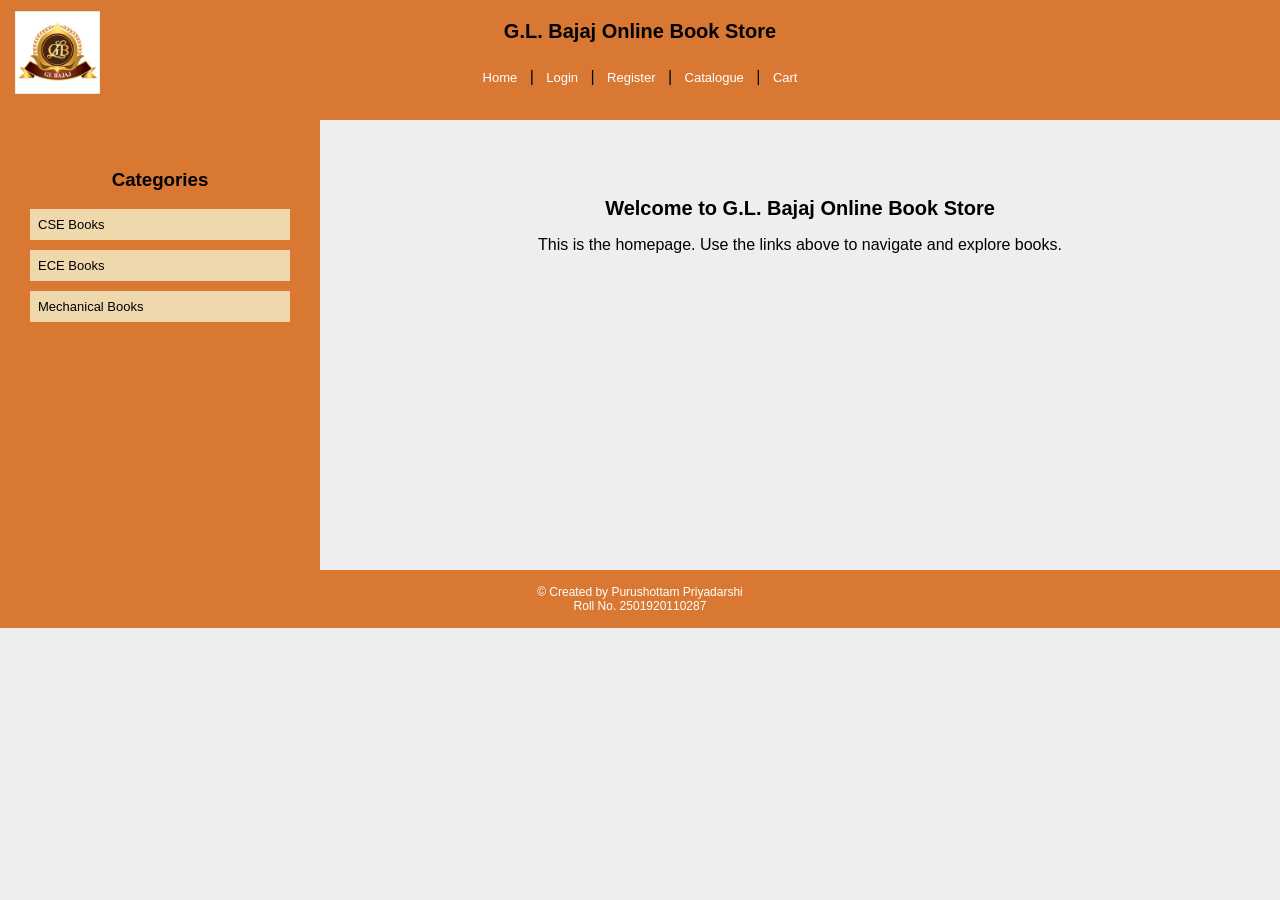
==== index.html @ f830ce38 "Add files via upload" ====
<!DOCTYPE html>
<html>
<head>
    <title>G.L. Bajaj Online Book Store</title>
    <link rel="stylesheet" href="style.css">
</head>

<body>

<header>

    <img src="logo.png" class="logo">

    <h1>G.L. Bajaj Online Book Store</h1>

    <nav>
        <a href="index.html">Home</a> |
        <a href="login.html">Login</a> |
        <a href="register.html">Register</a> |
        <a href="catalog.html">Catalogue</a> |
        <a href="cart.html">Cart</a>
    </nav>

</header>

<div class="container">

    <aside>
        <h3>Categories</h3>

        <a href="catalog.html">CSE Books</a>
        <a href="catalog.html">ECE Books</a>
        <a href="catalog.html">Mechanical Books</a>
    </aside>

    <main>

        <h2>Welcome to G.L. Bajaj Online Book Store</h2>

        <p>
            This is the homepage. Use the links above to
            navigate and explore books.
        </p>

    </main>

</div>

<footer>
    © Created by Purushottam Priyadarshi<br>
    Roll No. 2501920110287
</footer>

</body>
</html>
---- style.css ----
* {
    box-sizing: border-box;
}

body {
    margin: 0;
    font-family: Arial;
    background-color: #eeeeee;
}

/* HEADER */

header {
    background-color: #d97832;
    height: 120px;
    text-align: center;
    padding: 20px;
    position: relative;
}

header h1 {
    font-size: 20px;
    margin: 0 0 25px 0;
}

nav a {
    text-decoration: none;
    color: white;
    margin: 8px;
    font-size: 13px;
}

/* LOGO */

.logo {
    position: absolute;
    left: 15px;
    top: 10px;
    width: 85px;
    height: 85px;
    object-fit: contain;
}

/* MAIN CONTAINER */

.container {
    display: flex;
    min-height: 450px;
}

/* SIDEBAR */

aside {
    width: 25%;
    background-color: #d97832;
    padding: 30px;
}

aside h3 {
    text-align: center;
}

aside a {
    display: block;
    background-color: #f0d8ad;
    color: black;
    text-decoration: none;
    padding: 8px;
    margin: 10px 0;
    font-size: 13px;
}

/* CONTENT */

main {
    width: 75%;
    padding: 60px;
    text-align: center;
}

main h2 {
    font-size: 20px;
}

/* FORMS */

.box {
    width: 280px;
    margin: auto;
    padding: 25px;
    border: 1px solid #ddd;
}

.box input[type="text"],
.box input[type="email"],
.box input[type="password"] {
    width: 100%;
    padding: 9px;
    margin: 7px 0;
}

.box textarea {
    width: 100%;
    height: 60px;
}

.box select {
    padding: 5px;
    margin: 2px;
}

button {
    background-color: #d97832;
    border: none;
    padding: 9px 20px;
    margin-top: 10px;
    cursor: pointer;
}

/* TABLE */

table {
    width: 100%;
    border-collapse: collapse;
    margin-top: 25px;
}

th {
    background-color: #d97832;
    color: white;
    padding: 10px;
}

td {
    padding: 15px;
    border-bottom: 1px solid #ccc;
}

/* CART */

.total {
    text-align: right;
    margin-top: 25px;
}

/* FOOTER */

footer {
    background-color: #d97832;
    color: white;
    text-align: center;
    padding: 15px;
    font-size: 12px;
}
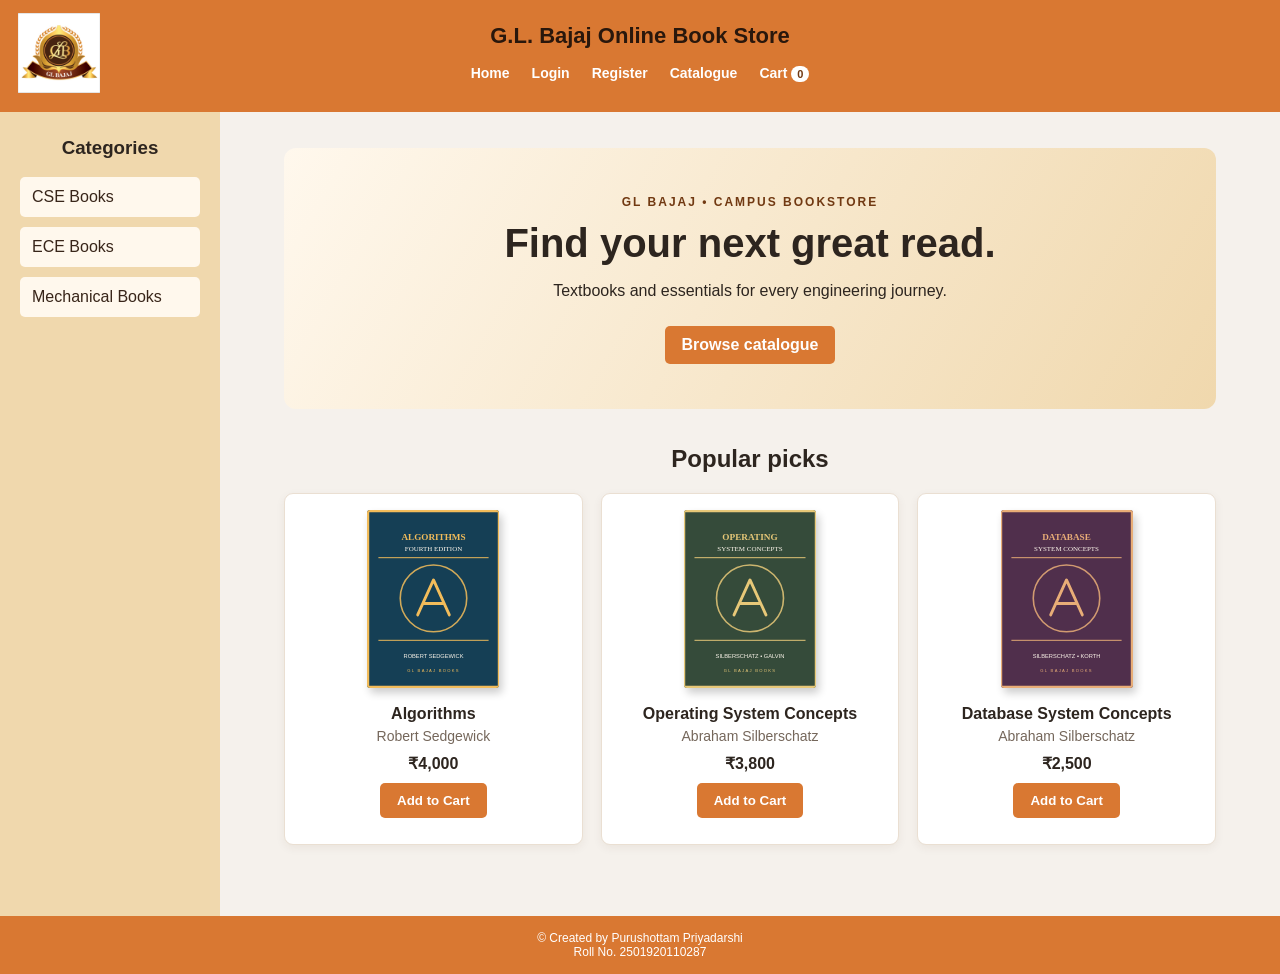
==== commit 5adb54b7: "Add book images and functional shopping cart" ====
--- a/index.html
+++ b/index.html
@@ -1,55 +1,18 @@
-<!DOCTYPE html>
-<html>
-<head>
-    <title>G.L. Bajaj Online Book Store</title>
-    <link rel="stylesheet" href="style.css">
-</head>
-
-<body>
-
-<header>
-
-    <img src="logo.png" class="logo">
-
-    <h1>G.L. Bajaj Online Book Store</h1>
-
-    <nav>
-        <a href="index.html">Home</a> |
-        <a href="login.html">Login</a> |
-        <a href="register.html">Register</a> |
-        <a href="catalog.html">Catalogue</a> |
-        <a href="cart.html">Cart</a>
-    </nav>
-
-</header>
-
-<div class="container">
-
-    <aside>
-        <h3>Categories</h3>
-
-        <a href="catalog.html">CSE Books</a>
-        <a href="catalog.html">ECE Books</a>
-        <a href="catalog.html">Mechanical Books</a>
-    </aside>
-
-    <main>
-
-        <h2>Welcome to G.L. Bajaj Online Book Store</h2>
-
-        <p>
-            This is the homepage. Use the links above to
-            navigate and explore books.
-        </p>
-
-    </main>
-
-</div>
-
-<footer>
-    © Created by Purushottam Priyadarshi<br>
-    Roll No. 2501920110287
-</footer>
-
-</body>
-</html>+<!DOCTYPE html>
+<html lang="en">
+<head>
+    <meta charset="UTF-8">
+    <meta name="viewport" content="width=device-width, initial-scale=1">
+    <title>G.L. Bajaj Online Book Store</title>
+    <link rel="stylesheet" href="style.css">
+</head>
+<body>
+<header><img src="logo.png" class="logo" alt="G.L. Bajaj logo"><h1>G.L. Bajaj Online Book Store</h1><nav><a href="index.html">Home</a><a href="login.html">Login</a><a href="register.html">Register</a><a href="catalog.html">Catalogue</a><a href="cart.html">Cart <span class="cart-count">0</span></a></nav></header>
+<div class="container"><aside><h3>Categories</h3><a href="catalog.html#cse">CSE Books</a><a href="catalog.html#ece">ECE Books</a><a href="catalog.html#mechanical">Mechanical Books</a></aside><main>
+<section class="hero"><p class="eyebrow">GL BAJAJ • CAMPUS BOOKSTORE</p><h2>Find your next great read.</h2><p>Textbooks and essentials for every engineering journey.</p><a class="button-link" href="catalog.html">Browse catalogue</a></section>
+<h2>Popular picks</h2><section class="book-grid">
+<article class="book-card"><img src="books/algorithms.svg" alt="Algorithms book cover"><h3>Algorithms</h3><p>Robert Sedgewick</p><strong>₹4,000</strong><button class="add-to-cart" data-id="algorithms">Add to Cart</button></article>
+<article class="book-card"><img src="books/operating-systems.svg" alt="Operating System Concepts book cover"><h3>Operating System Concepts</h3><p>Abraham Silberschatz</p><strong>₹3,800</strong><button class="add-to-cart" data-id="os">Add to Cart</button></article>
+<article class="book-card"><img src="books/database.svg" alt="Database System Concepts book cover"><h3>Database System Concepts</h3><p>Abraham Silberschatz</p><strong>₹2,500</strong><button class="add-to-cart" data-id="database">Add to Cart</button></article>
+</section></main></div>
+<footer>© Created by Purushottam Priyadarshi<br>Roll No. 2501920110287</footer><script src="store.js"></script></body></html>
--- a/style.css
+++ b/style.css
@@ -1,154 +1,47 @@
-* {
-    box-sizing: border-box;
-}
-
-body {
-    margin: 0;
-    font-family: Arial;
-    background-color: #eeeeee;
-}
-
-/* HEADER */
-
-header {
-    background-color: #d97832;
-    height: 120px;
-    text-align: center;
-    padding: 20px;
-    position: relative;
-}
-
-header h1 {
-    font-size: 20px;
-    margin: 0 0 25px 0;
-}
-
-nav a {
-    text-decoration: none;
-    color: white;
-    margin: 8px;
-    font-size: 13px;
-}
-
-/* LOGO */
-
-.logo {
-    position: absolute;
-    left: 15px;
-    top: 10px;
-    width: 85px;
-    height: 85px;
-    object-fit: contain;
-}
-
-/* MAIN CONTAINER */
-
-.container {
-    display: flex;
-    min-height: 450px;
-}
-
-/* SIDEBAR */
-
-aside {
-    width: 25%;
-    background-color: #d97832;
-    padding: 30px;
-}
-
-aside h3 {
-    text-align: center;
-}
-
-aside a {
-    display: block;
-    background-color: #f0d8ad;
-    color: black;
-    text-decoration: none;
-    padding: 8px;
-    margin: 10px 0;
-    font-size: 13px;
-}
-
-/* CONTENT */
-
-main {
-    width: 75%;
-    padding: 60px;
-    text-align: center;
-}
-
-main h2 {
-    font-size: 20px;
-}
-
-/* FORMS */
-
-.box {
-    width: 280px;
-    margin: auto;
-    padding: 25px;
-    border: 1px solid #ddd;
-}
-
-.box input[type="text"],
-.box input[type="email"],
-.box input[type="password"] {
-    width: 100%;
-    padding: 9px;
-    margin: 7px 0;
-}
-
-.box textarea {
-    width: 100%;
-    height: 60px;
-}
-
-.box select {
-    padding: 5px;
-    margin: 2px;
-}
-
-button {
-    background-color: #d97832;
-    border: none;
-    padding: 9px 20px;
-    margin-top: 10px;
-    cursor: pointer;
-}
-
-/* TABLE */
-
-table {
-    width: 100%;
-    border-collapse: collapse;
-    margin-top: 25px;
-}
-
-th {
-    background-color: #d97832;
-    color: white;
-    padding: 10px;
-}
-
-td {
-    padding: 15px;
-    border-bottom: 1px solid #ccc;
-}
-
-/* CART */
-
-.total {
-    text-align: right;
-    margin-top: 25px;
-}
-
-/* FOOTER */
-
-footer {
-    background-color: #d97832;
-    color: white;
-    text-align: center;
-    padding: 15px;
-    font-size: 12px;
-}+* { box-sizing: border-box; }
+:root { --orange: #d97832; --deep: #713912; --cream: #fff8ed; --ink: #2d251f; }
+body { margin: 0; font-family: Arial, sans-serif; color: var(--ink); background: #f5f1ec; }
+header { background: var(--orange); min-height: 112px; text-align: center; padding: 18px 16px 14px; position: relative; color: #29170c; }
+header h1 { font-size: 22px; margin: 5px 0 16px; }
+.logo { position: absolute; left: 18px; top: 12px; width: 82px; height: 82px; object-fit: contain; }
+nav { display: flex; justify-content: center; flex-wrap: wrap; gap: 8px 22px; }
+nav a { text-decoration: none; color: white; font-size: 14px; font-weight: 600; }
+nav a:hover { text-decoration: underline; }
+.cart-count { display: inline-block; min-width: 18px; padding: 2px 5px; border-radius: 20px; background: #fff; color: var(--deep); text-align: center; font-size: 11px; }
+.container { display: flex; min-height: calc(100vh - 180px); }
+aside { flex: 0 0 220px; background: #f0d8ad; padding: 25px 20px; }
+aside h3 { margin: 0 0 18px; text-align: center; }
+aside a { display: block; color: #382519; text-decoration: none; background: #fff8ed; padding: 11px 12px; margin: 10px 0; border-radius: 5px; }
+aside a:hover { background: #fff; }
+main { flex: 1; min-width: 0; padding: 36px clamp(20px, 5vw, 64px); }
+main > h2 { text-align: center; }
+main > p { text-align: center; }
+.hero { padding: 35px 24px; background: linear-gradient(120deg, #fff8ed, #f0d8ad); border-radius: 12px; text-align: center; margin-bottom: 36px; }
+.hero h2 { font-size: clamp(26px, 4vw, 40px); margin: 7px; }
+.eyebrow { letter-spacing: 2px; color: var(--deep); font-size: 12px; font-weight: bold; }
+.button-link, button { display: inline-block; background: var(--orange); color: #fff; border: 0; border-radius: 5px; padding: 10px 17px; margin: 10px 0; cursor: pointer; text-decoration: none; font-weight: 600; }
+.button-link:hover, button:hover { background: #b95d1d; }
+.button-link.secondary { background: var(--deep); }
+.book-grid { display: grid; grid-template-columns: repeat(auto-fit, minmax(190px, 1fr)); gap: 18px; margin: 18px 0 35px; }
+.book-card { background: white; border: 1px solid #eadfd2; border-radius: 9px; padding: 16px; text-align: center; box-shadow: 0 3px 10px #4e2e1710; }
+.book-card img { width: 132px; height: 178px; object-fit: cover; border-radius: 3px; box-shadow: 3px 5px 9px #0003; }
+.book-card h3 { font-size: 16px; margin: 13px 0 5px; }
+.book-card p { color: #75675b; margin: 5px 0 10px; font-size: 14px; }
+.book-card strong { display: block; }
+main section[id] { scroll-margin-top: 16px; }
+main section[id] > h2 { color: var(--deep); text-align: left; border-bottom: 2px solid #e6c8a1; padding-bottom: 8px; }
+.table-wrap { overflow-x: auto; }
+table { width: 100%; border-collapse: collapse; margin-top: 20px; background: white; }
+th { background: var(--orange); color: white; padding: 12px; text-align: left; }
+td { padding: 10px; border-bottom: 1px solid #e4d8cc; vertical-align: middle; }
+.cart-cover { width: 38px; height: 50px; object-fit: cover; vertical-align: middle; margin-right: 8px; }
+.total { text-align: right; margin: 22px 0; }
+.qty-button { padding: 5px 10px; margin: 0 3px; }
+.remove-button { padding: 7px 10px; background: #7c3428; }
+.empty-cart { background: white; text-align: center; padding: 32px; border-radius: 8px; }
+footer { background: var(--orange); color: white; text-align: center; padding: 15px; font-size: 12px; }
+.box { width: min(100%, 420px); margin: auto; padding: 25px; border: 1px solid #eadfd2; border-radius: 8px; background: white; }
+.box input[type="text"], .box input[type="email"], .box input[type="password"] { width: 100%; padding: 10px; margin: 7px 0; border: 1px solid #d7c9bb; border-radius: 4px; }
+.box textarea { width: 100%; height: 70px; padding: 9px; border: 1px solid #d7c9bb; border-radius: 4px; }
+.box select { padding: 7px; margin: 3px; }
+@media (max-width: 700px) { header { padding-left: 92px; } .logo { width: 65px; height: 65px; top: 15px; left: 12px; } header h1 { font-size: 18px; margin-bottom: 12px; } nav { gap: 8px 12px; } .container { display: block; } aside { width: 100%; padding: 12px 16px; } aside h3 { margin-bottom: 8px; } aside a { display: inline-block; margin: 4px; padding: 8px; font-size: 13px; } main { padding: 24px 16px; } }
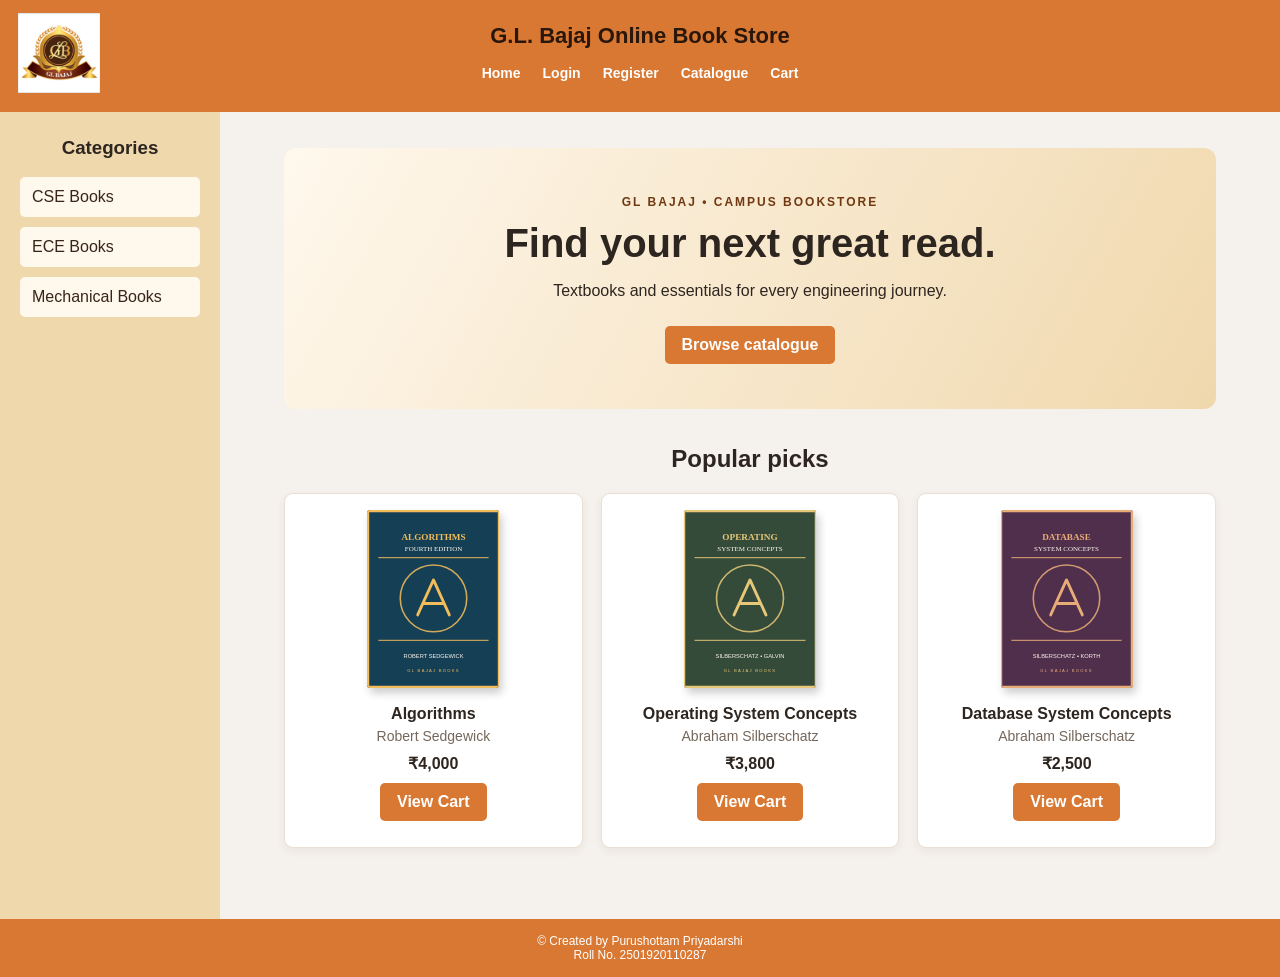
==== commit cf0efb43: "Remove JavaScript for HTML and CSS lab version" ====
--- a/index.html
+++ b/index.html
@@ -7,12 +7,12 @@
     <link rel="stylesheet" href="style.css">
 </head>
 <body>
-<header><img src="logo.png" class="logo" alt="G.L. Bajaj logo"><h1>G.L. Bajaj Online Book Store</h1><nav><a href="index.html">Home</a><a href="login.html">Login</a><a href="register.html">Register</a><a href="catalog.html">Catalogue</a><a href="cart.html">Cart <span class="cart-count">0</span></a></nav></header>
+<header><img src="logo.png" class="logo" alt="G.L. Bajaj logo"><h1>G.L. Bajaj Online Book Store</h1><nav><a href="index.html">Home</a><a href="login.html">Login</a><a href="register.html">Register</a><a href="catalog.html">Catalogue</a><a href="cart.html">Cart</a></nav></header>
 <div class="container"><aside><h3>Categories</h3><a href="catalog.html#cse">CSE Books</a><a href="catalog.html#ece">ECE Books</a><a href="catalog.html#mechanical">Mechanical Books</a></aside><main>
 <section class="hero"><p class="eyebrow">GL BAJAJ • CAMPUS BOOKSTORE</p><h2>Find your next great read.</h2><p>Textbooks and essentials for every engineering journey.</p><a class="button-link" href="catalog.html">Browse catalogue</a></section>
 <h2>Popular picks</h2><section class="book-grid">
-<article class="book-card"><img src="books/algorithms.svg" alt="Algorithms book cover"><h3>Algorithms</h3><p>Robert Sedgewick</p><strong>₹4,000</strong><button class="add-to-cart" data-id="algorithms">Add to Cart</button></article>
-<article class="book-card"><img src="books/operating-systems.svg" alt="Operating System Concepts book cover"><h3>Operating System Concepts</h3><p>Abraham Silberschatz</p><strong>₹3,800</strong><button class="add-to-cart" data-id="os">Add to Cart</button></article>
-<article class="book-card"><img src="books/database.svg" alt="Database System Concepts book cover"><h3>Database System Concepts</h3><p>Abraham Silberschatz</p><strong>₹2,500</strong><button class="add-to-cart" data-id="database">Add to Cart</button></article>
+<article class="book-card"><img src="books/algorithms.svg" alt="Algorithms book cover"><h3>Algorithms</h3><p>Robert Sedgewick</p><strong>₹4,000</strong><a class="button-link" href="cart.html">View Cart</a></article>
+<article class="book-card"><img src="books/operating-systems.svg" alt="Operating System Concepts book cover"><h3>Operating System Concepts</h3><p>Abraham Silberschatz</p><strong>₹3,800</strong><a class="button-link" href="cart.html">View Cart</a></article>
+<article class="book-card"><img src="books/database.svg" alt="Database System Concepts book cover"><h3>Database System Concepts</h3><p>Abraham Silberschatz</p><strong>₹2,500</strong><a class="button-link" href="cart.html">View Cart</a></article>
 </section></main></div>
-<footer>© Created by Purushottam Priyadarshi<br>Roll No. 2501920110287</footer><script src="store.js"></script></body></html>
+<footer>© Created by Purushottam Priyadarshi<br>Roll No. 2501920110287</footer></body></html>
--- a/style.css
+++ b/style.css
@@ -45,3 +45,13 @@
 .box textarea { width: 100%; height: 70px; padding: 9px; border: 1px solid #d7c9bb; border-radius: 4px; }
 .box select { padding: 7px; margin: 3px; }
 @media (max-width: 700px) { header { padding-left: 92px; } .logo { width: 65px; height: 65px; top: 15px; left: 12px; } header h1 { font-size: 18px; margin-bottom: 12px; } nav { gap: 8px 12px; } .container { display: block; } aside { width: 100%; padding: 12px 16px; } aside h3 { margin-bottom: 8px; } aside a { display: inline-block; margin: 4px; padding: 8px; font-size: 13px; } main { padding: 24px 16px; } }
+
+.auth-form { text-align: left; }
+.auth-form h2, .auth-form > p:first-of-type { text-align: center; }
+.auth-form label { display: block; margin-top: 13px; font-weight: 600; font-size: 14px; }
+.auth-form button { width: 100%; }
+.auth-form .form-note { text-align: center; }
+.form-message { min-height: 1.4em; margin: 8px 0; font-size: 14px; }
+.form-message.success { color: #236b35; }
+.form-message.error { color: #9c2f22; }
+.demo-note { max-width: 420px; margin: 14px auto; color: #75675b; font-size: 12px; }
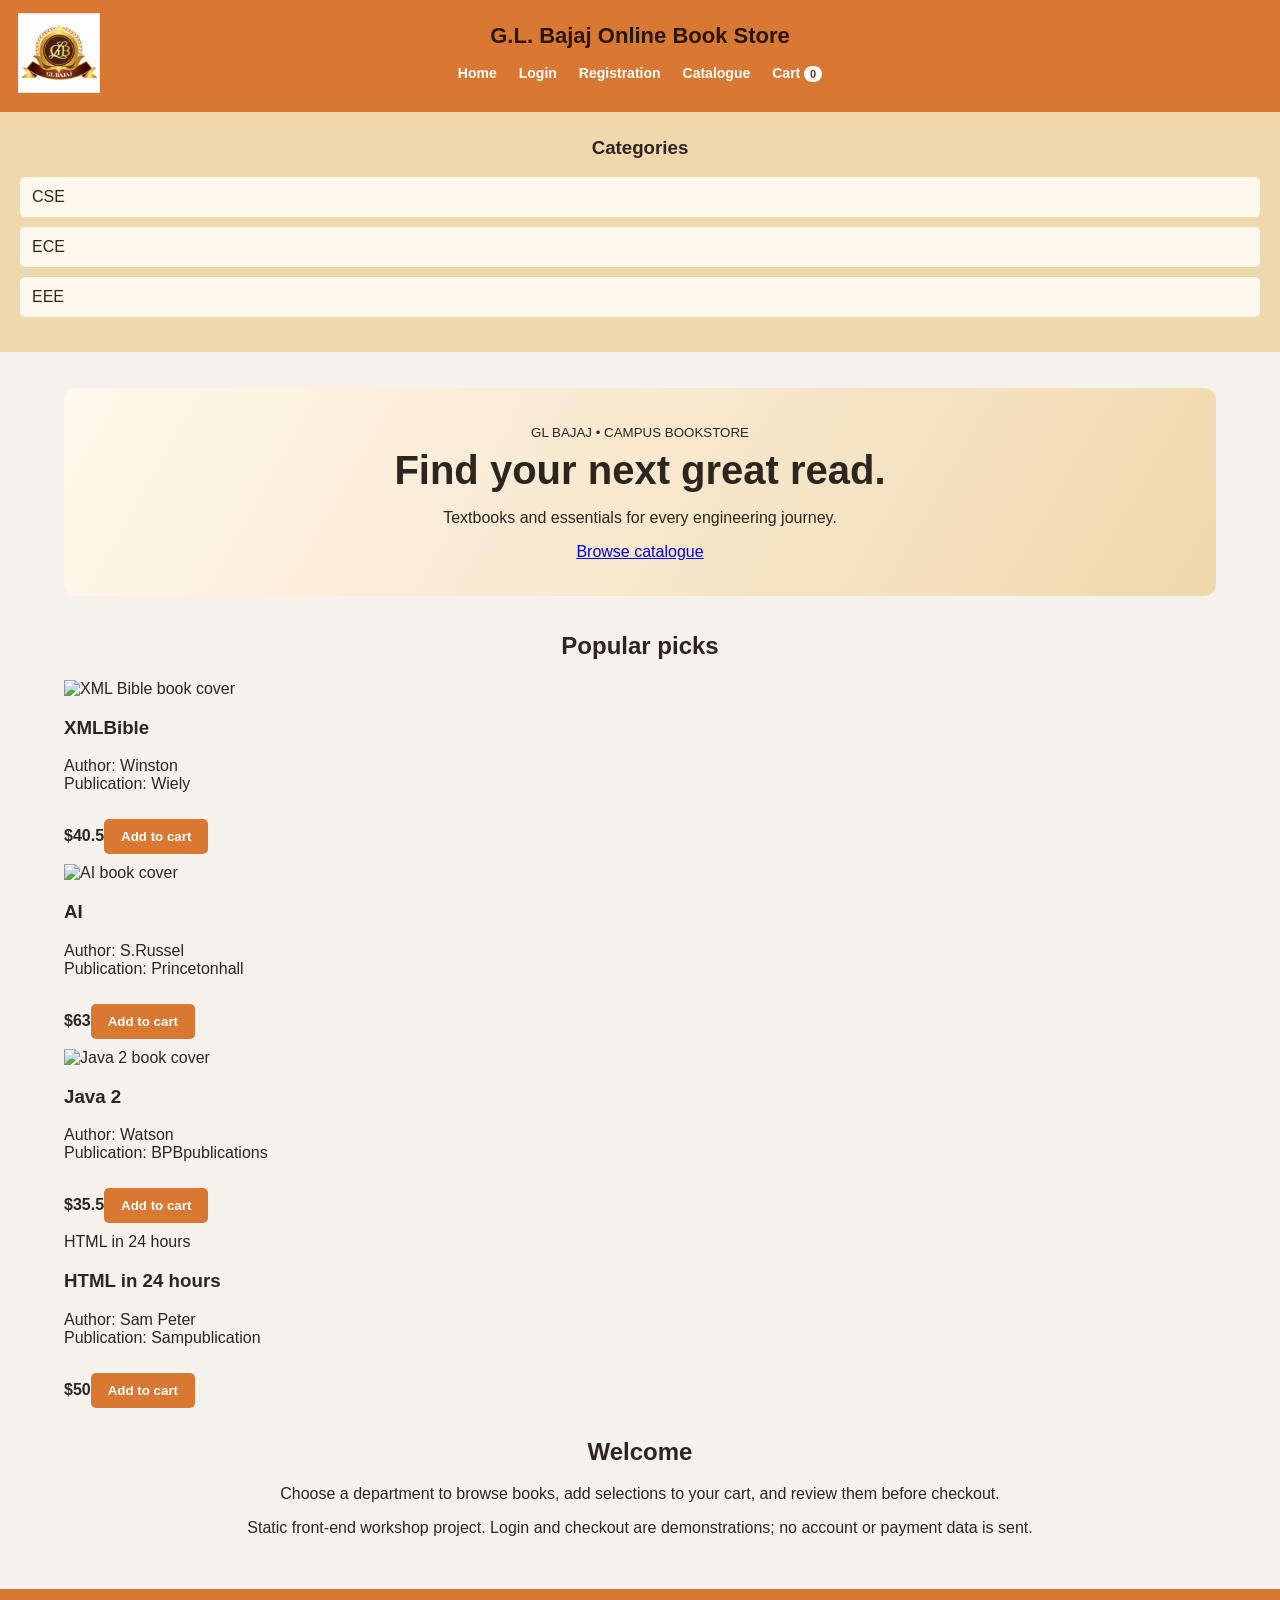
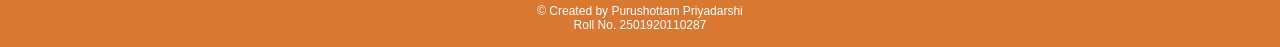
==== commit a646a4fb: "Update GL Bajaj bookstore workshop site" ====
--- a/index.html
+++ b/index.html
@@ -1,18 +1,5 @@
-<!DOCTYPE html>
-<html lang="en">
-<head>
-    <meta charset="UTF-8">
-    <meta name="viewport" content="width=device-width, initial-scale=1">
-    <title>G.L. Bajaj Online Book Store</title>
-    <link rel="stylesheet" href="style.css">
-</head>
-<body>
-<header><img src="logo.png" class="logo" alt="G.L. Bajaj logo"><h1>G.L. Bajaj Online Book Store</h1><nav><a href="index.html">Home</a><a href="login.html">Login</a><a href="register.html">Register</a><a href="catalog.html">Catalogue</a><a href="cart.html">Cart</a></nav></header>
-<div class="container"><aside><h3>Categories</h3><a href="catalog.html#cse">CSE Books</a><a href="catalog.html#ece">ECE Books</a><a href="catalog.html#mechanical">Mechanical Books</a></aside><main>
-<section class="hero"><p class="eyebrow">GL BAJAJ • CAMPUS BOOKSTORE</p><h2>Find your next great read.</h2><p>Textbooks and essentials for every engineering journey.</p><a class="button-link" href="catalog.html">Browse catalogue</a></section>
-<h2>Popular picks</h2><section class="book-grid">
-<article class="book-card"><img src="books/algorithms.svg" alt="Algorithms book cover"><h3>Algorithms</h3><p>Robert Sedgewick</p><strong>₹4,000</strong><a class="button-link" href="cart.html">View Cart</a></article>
-<article class="book-card"><img src="books/operating-systems.svg" alt="Operating System Concepts book cover"><h3>Operating System Concepts</h3><p>Abraham Silberschatz</p><strong>₹3,800</strong><a class="button-link" href="cart.html">View Cart</a></article>
-<article class="book-card"><img src="books/database.svg" alt="Database System Concepts book cover"><h3>Database System Concepts</h3><p>Abraham Silberschatz</p><strong>₹2,500</strong><a class="button-link" href="cart.html">View Cart</a></article>
-</section></main></div>
-<footer>© Created by Purushottam Priyadarshi<br>Roll No. 2501920110287</footer></body></html>
+<!doctype html><html lang="en"><head><meta charset="utf-8"><meta name="viewport" content="width=device-width,initial-scale=1"><title>G.L. Bajaj Online Book Store</title><link rel="stylesheet" href="style.css"></head><body><header class="header"><img class="logo" src="logo.png" alt="G.L. Bajaj logo"><h1>G.L. Bajaj Online Book Store</h1><nav class="nav"><a href="index.html">Home</a><a href="login.html">Login</a><a href="register.html">Registration</a><a href="catalog.html">Catalogue</a><a href="cart.html">Cart <span class="cart-count" id="count">0</span></a></nav></header><div class="layout"><aside class="left"><h3>Categories</h3><a href="catalog.html?dept=CSE">CSE</a><a href="catalog.html?dept=ECE">ECE</a><a href="catalog.html?dept=EEE">EEE</a></aside><main class="main"><section class="hero"><small>GL BAJAJ • CAMPUS BOOKSTORE</small><h2>Find your next great read.</h2><p>Textbooks and essentials for every engineering journey.</p><a class="btn" href="catalog.html">Browse catalogue</a></section><h2>Popular picks</h2><section class="books"><article class="book"><img class="cover" data-cover="xml" alt="XML Bible book cover"><h3>XMLBible</h3><p>Author: Winston<br>Publication: Wiely</p><strong>$40.5</strong><button onclick="add('xml')">Add to cart</button></article><article class="book"><img class="cover" data-cover="ai" alt="AI book cover"><h3>AI</h3><p>Author: S.Russel<br>Publication: Princetonhall</p><strong>$63</strong><button onclick="add('ai')">Add to cart</button></article><article class="book"><img class="cover" data-cover="java" alt="Java 2 book cover"><h3>Java 2</h3><p>Author: Watson<br>Publication: BPBpublications</p><strong>$35.5</strong><button onclick="add('java')">Add to cart</button></article><article class="book"><div class="cover cover-placeholder" role="img" aria-label="HTML in 24 hours cover">HTML in 24 hours</div><h3>HTML in 24 hours</h3><p>Author: Sam Peter<br>Publication: Sampublication</p><strong>$50</strong><button onclick="add('html')">Add to cart</button></article></section><h2>Welcome</h2><p>Choose a department to browse books, add selections to your cart, and review them before checkout.</p><p class="notice">Static front-end workshop project. Login and checkout are demonstrations; no account or payment data is sent.</p></main></div><script src="book-covers.js"></script><script src="store.js"></script><footer class="footer">© Created by Purushottam Priyadarshi<br>Roll No. 2501920110287</footer></body></html>
+
+
+
+
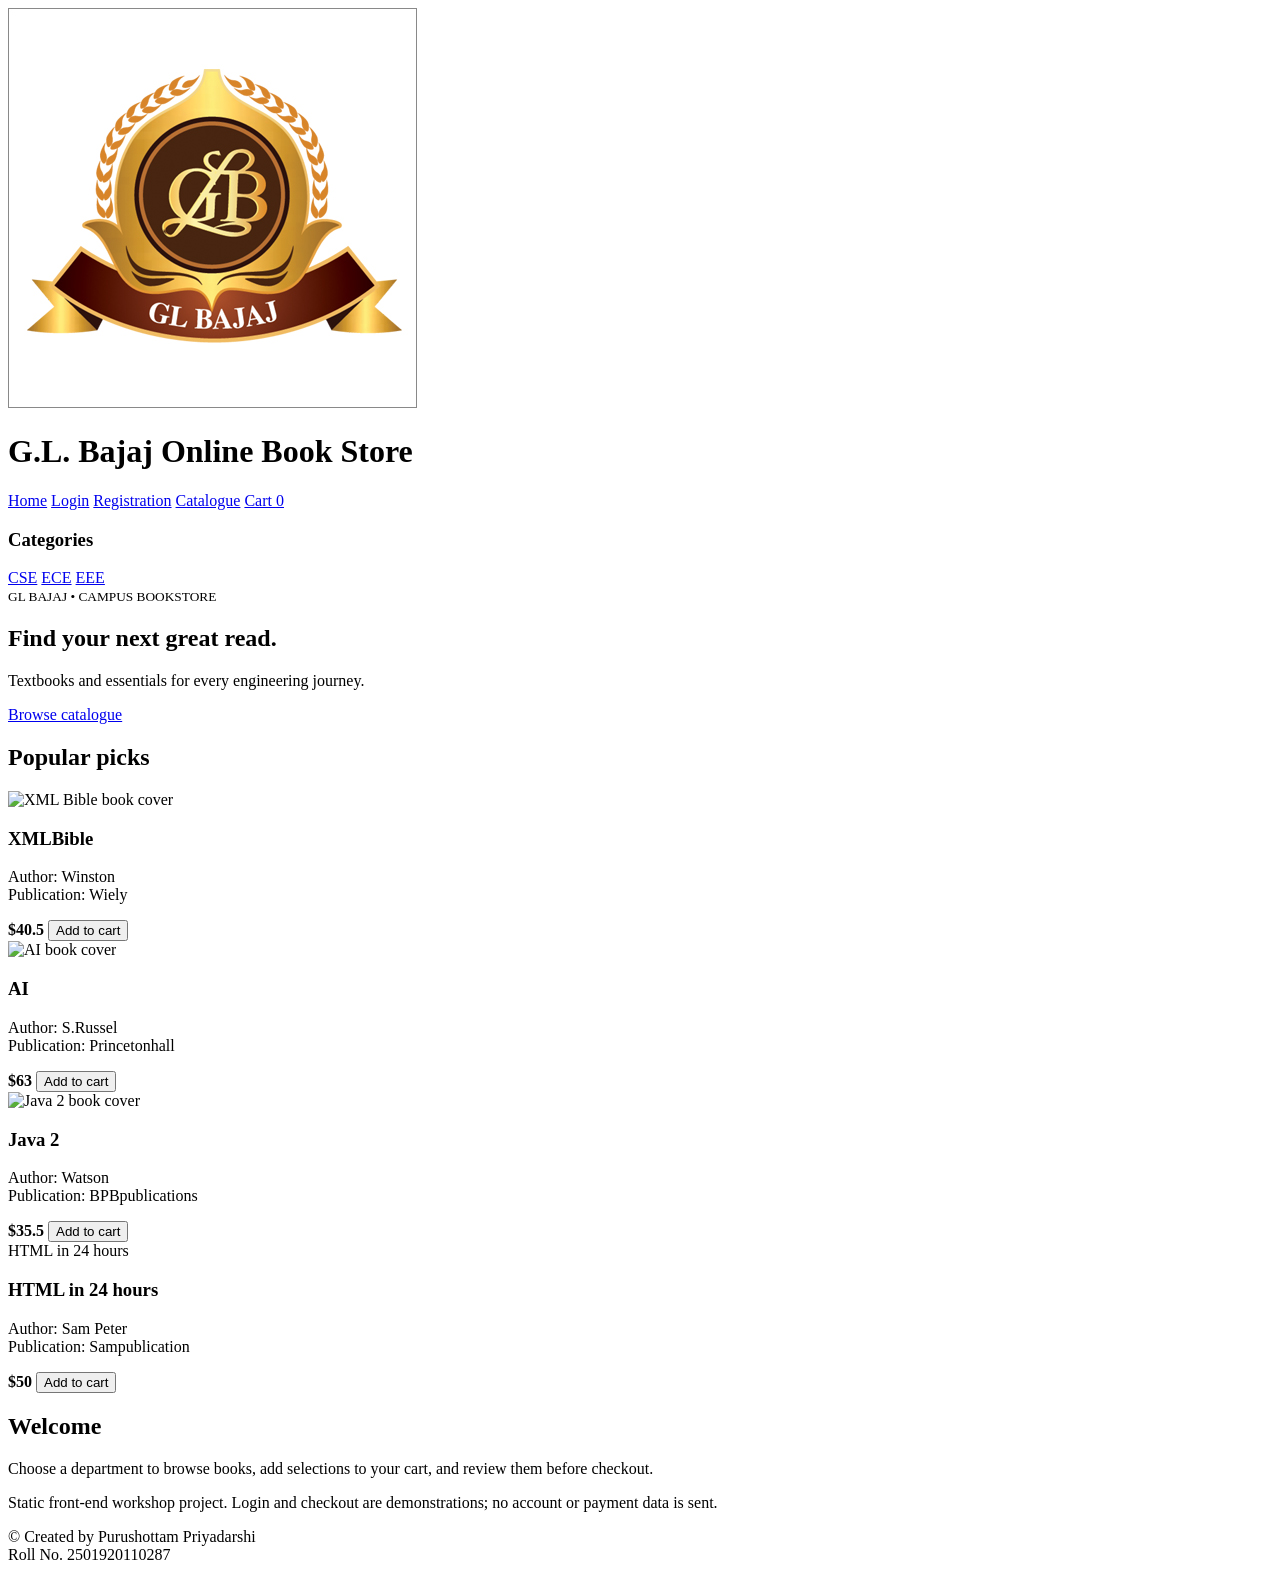
==== commit 827b5599: "Refactor index.html for better structure and paths Updated file paths for styles and images, and imp" ====
--- a/index.html
+++ b/index.html
@@ -1,5 +1,87 @@
-<!doctype html><html lang="en"><head><meta charset="utf-8"><meta name="viewport" content="width=device-width,initial-scale=1"><title>G.L. Bajaj Online Book Store</title><link rel="stylesheet" href="style.css"></head><body><header class="header"><img class="logo" src="logo.png" alt="G.L. Bajaj logo"><h1>G.L. Bajaj Online Book Store</h1><nav class="nav"><a href="index.html">Home</a><a href="login.html">Login</a><a href="register.html">Registration</a><a href="catalog.html">Catalogue</a><a href="cart.html">Cart <span class="cart-count" id="count">0</span></a></nav></header><div class="layout"><aside class="left"><h3>Categories</h3><a href="catalog.html?dept=CSE">CSE</a><a href="catalog.html?dept=ECE">ECE</a><a href="catalog.html?dept=EEE">EEE</a></aside><main class="main"><section class="hero"><small>GL BAJAJ • CAMPUS BOOKSTORE</small><h2>Find your next great read.</h2><p>Textbooks and essentials for every engineering journey.</p><a class="btn" href="catalog.html">Browse catalogue</a></section><h2>Popular picks</h2><section class="books"><article class="book"><img class="cover" data-cover="xml" alt="XML Bible book cover"><h3>XMLBible</h3><p>Author: Winston<br>Publication: Wiely</p><strong>$40.5</strong><button onclick="add('xml')">Add to cart</button></article><article class="book"><img class="cover" data-cover="ai" alt="AI book cover"><h3>AI</h3><p>Author: S.Russel<br>Publication: Princetonhall</p><strong>$63</strong><button onclick="add('ai')">Add to cart</button></article><article class="book"><img class="cover" data-cover="java" alt="Java 2 book cover"><h3>Java 2</h3><p>Author: Watson<br>Publication: BPBpublications</p><strong>$35.5</strong><button onclick="add('java')">Add to cart</button></article><article class="book"><div class="cover cover-placeholder" role="img" aria-label="HTML in 24 hours cover">HTML in 24 hours</div><h3>HTML in 24 hours</h3><p>Author: Sam Peter<br>Publication: Sampublication</p><strong>$50</strong><button onclick="add('html')">Add to cart</button></article></section><h2>Welcome</h2><p>Choose a department to browse books, add selections to your cart, and review them before checkout.</p><p class="notice">Static front-end workshop project. Login and checkout are demonstrations; no account or payment data is sent.</p></main></div><script src="book-covers.js"></script><script src="store.js"></script><footer class="footer">© Created by Purushottam Priyadarshi<br>Roll No. 2501920110287</footer></body></html>
+<!doctype html>
+<html lang="en">
+<head>
+  <meta charset="utf-8">
+  <meta name="viewport" content="width=device-width,initial-scale=1">
+  <title>G.L. Bajaj Online Book Store</title>
+  <link rel="stylesheet" href="styles.css">
+</head>
+<body>
+  <header class="header">
+    <img class="logo" src="logo.png" alt="G.L. Bajaj logo">
+    <h1>G.L. Bajaj Online Book Store</h1>
+    <nav class="nav">
+      <a href="index.html">Home</a>
+      <a href="login.html">Login</a>
+      <a href="registration.html">Registration</a>
+      <a href="catalogue.html">Catalogue</a>
+      <a href="cart.html">Cart <span class="cart-count" id="count">0</span></a>
+    </nav>
+  </header>
 
+  <div class="layout">
+    <aside class="left">
+      <h3>Categories</h3>
+      <a href="catalogue.html?dept=CSE">CSE</a>
+      <a href="catalogue.html?dept=ECE">ECE</a>
+      <a href="catalogue.html?dept=EEE">EEE</a>
+    </aside>
 
+    <main class="main">
+      <section class="hero">
+        <small>GL BAJAJ • CAMPUS BOOKSTORE</small>
+        <h2>Find your next great read.</h2>
+        <p>Textbooks and essentials for every engineering journey.</p>
+        <a class="btn" href="catalogue.html">Browse catalogue</a>
+      </section>
 
+      <h2>Popular picks</h2>
+      <section class="books">
+        <article class="book">
+          <img class="cover" src="books/xml-bible.jpg" alt="XML Bible book cover">
+          <h3>XMLBible</h3>
+          <p>Author: Winston<br>Publication: Wiely</p>
+          <strong>$40.5</strong>
+          <button onclick="add('xml')">Add to cart</button>
+        </article>
 
+        <article class="book">
+          <img class="cover" src="books/ai.jpg" alt="AI book cover">
+          <h3>AI</h3>
+          <p>Author: S.Russel<br>Publication: Princetonhall</p>
+          <strong>$63</strong>
+          <button onclick="add('ai')">Add to cart</button>
+        </article>
+
+        <article class="book">
+          <img class="cover" src="books/java2.jpg" alt="Java 2 book cover">
+          <h3>Java 2</h3>
+          <p>Author: Watson<br>Publication: BPBpublications</p>
+          <strong>$35.5</strong>
+          <button onclick="add('java')">Add to cart</button>
+        </article>
+
+        <article class="book">
+          <div class="cover cover-placeholder" role="img" aria-label="HTML in 24 hours cover">
+            HTML in 24 hours
+          </div>
+          <h3>HTML in 24 hours</h3>
+          <p>Author: Sam Peter<br>Publication: Sampublication</p>
+          <strong>$50</strong>
+          <button onclick="add('html')">Add to cart</button>
+        </article>
+      </section>
+
+      <h2>Welcome</h2>
+      <p>Choose a department to browse books, add selections to your cart, and review them before checkout.</p>
+      <p class="notice">Static front-end workshop project. Login and checkout are demonstrations; no account or payment data is sent.</p>
+    </main>
+  </div>
+
+  <script src="app.js"></script>
+  <footer class="footer">
+    © Created by Purushottam Priyadarshi<br>
+    Roll No. 2501920110287
+  </footer>
+</body>
+</html>
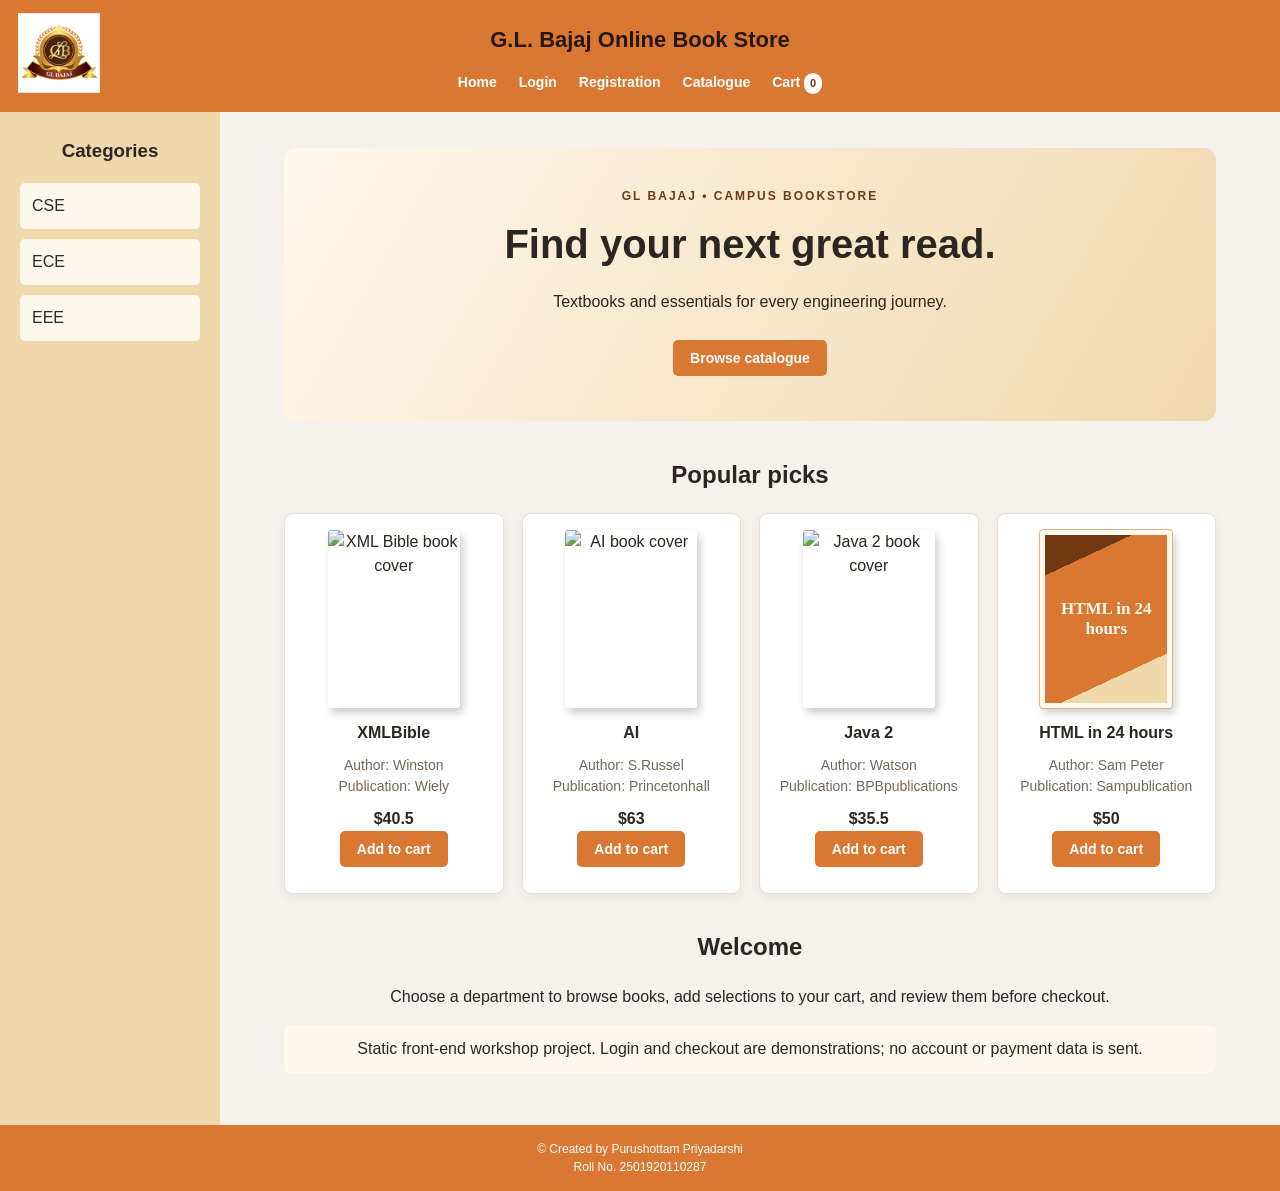
==== commit 5c5865d4: "Update index.html" ====
--- a/index.html
+++ b/index.html
@@ -2,19 +2,20 @@
 <html lang="en">
 <head>
   <meta charset="utf-8">
-  <meta name="viewport" content="width=device-width,initial-scale=1">
+  <meta name="viewport" content="width=device-width, initial-scale=1">
   <title>G.L. Bajaj Online Book Store</title>
-  <link rel="stylesheet" href="styles.css">
+  <link rel="stylesheet" href="style.css">
 </head>
 <body>
   <header class="header">
     <img class="logo" src="logo.png" alt="G.L. Bajaj logo">
     <h1>G.L. Bajaj Online Book Store</h1>
+
     <nav class="nav">
       <a href="index.html">Home</a>
       <a href="login.html">Login</a>
-      <a href="registration.html">Registration</a>
-      <a href="catalogue.html">Catalogue</a>
+      <a href="register.html">Registration</a>
+      <a href="catalog.html">Catalogue</a>
       <a href="cart.html">Cart <span class="cart-count" id="count">0</span></a>
     </nav>
   </header>
@@ -22,27 +23,28 @@
   <div class="layout">
     <aside class="left">
       <h3>Categories</h3>
-      <a href="catalogue.html?dept=CSE">CSE</a>
-      <a href="catalogue.html?dept=ECE">ECE</a>
-      <a href="catalogue.html?dept=EEE">EEE</a>
+      <a href="catalog.html?dept=CSE">CSE</a>
+      <a href="catalog.html?dept=ECE">ECE</a>
+      <a href="catalog.html?dept=EEE">EEE</a>
     </aside>
 
     <main class="main">
       <section class="hero">
-        <small>GL BAJAJ • CAMPUS BOOKSTORE</small>
+        <small class="eyebrow">GL BAJAJ • CAMPUS BOOKSTORE</small>
         <h2>Find your next great read.</h2>
         <p>Textbooks and essentials for every engineering journey.</p>
-        <a class="btn" href="catalogue.html">Browse catalogue</a>
+        <a class="btn" href="catalog.html">Browse catalogue</a>
       </section>
 
       <h2>Popular picks</h2>
+
       <section class="books">
         <article class="book">
           <img class="cover" src="books/xml-bible.jpg" alt="XML Bible book cover">
           <h3>XMLBible</h3>
           <p>Author: Winston<br>Publication: Wiely</p>
           <strong>$40.5</strong>
-          <button onclick="add('xml')">Add to cart</button>
+          <button type="button" onclick="add('xml')">Add to cart</button>
         </article>
 
         <article class="book">
@@ -50,7 +52,7 @@
           <h3>AI</h3>
           <p>Author: S.Russel<br>Publication: Princetonhall</p>
           <strong>$63</strong>
-          <button onclick="add('ai')">Add to cart</button>
+          <button type="button" onclick="add('ai')">Add to cart</button>
         </article>
 
         <article class="book">
@@ -58,7 +60,7 @@
           <h3>Java 2</h3>
           <p>Author: Watson<br>Publication: BPBpublications</p>
           <strong>$35.5</strong>
-          <button onclick="add('java')">Add to cart</button>
+          <button type="button" onclick="add('java')">Add to cart</button>
         </article>
 
         <article class="book">
@@ -68,20 +70,28 @@
           <h3>HTML in 24 hours</h3>
           <p>Author: Sam Peter<br>Publication: Sampublication</p>
           <strong>$50</strong>
-          <button onclick="add('html')">Add to cart</button>
+          <button type="button" onclick="add('html')">Add to cart</button>
         </article>
       </section>
 
       <h2>Welcome</h2>
-      <p>Choose a department to browse books, add selections to your cart, and review them before checkout.</p>
-      <p class="notice">Static front-end workshop project. Login and checkout are demonstrations; no account or payment data is sent.</p>
+      <p>
+        Choose a department to browse books, add selections to your cart,
+        and review them before checkout.
+      </p>
+      <p class="notice">
+        Static front-end workshop project. Login and checkout are demonstrations;
+        no account or payment data is sent.
+      </p>
     </main>
   </div>
 
-  <script src="app.js"></script>
   <footer class="footer">
     © Created by Purushottam Priyadarshi<br>
     Roll No. 2501920110287
   </footer>
+
+  <script src="book-covers.js"></script>
+  <script src="store.js"></script>
 </body>
 </html>
--- a/style.css
+++ b/style.css
@@ -0,0 +1,2 @@
+:root{--orange:#d97832;--deep:#713912;--cream:#fff8ed;--ink:#2d251f;--paper:#f5f1ec;--line:#eadfd2}*{box-sizing:border-box}body{margin:0;font:16px/1.5 Arial,sans-serif;color:var(--ink);background:var(--paper)}.header{background:var(--orange);min-height:112px;text-align:center;padding:18px 16px 14px;position:relative;color:#29170c;display:block}.header h1{font-size:22px;margin:5px 0 16px}.logo{position:absolute;left:18px;top:12px;width:82px;height:82px;object-fit:contain}.nav{display:flex;justify-content:center;flex-wrap:wrap;gap:8px 22px}.nav a{color:#fff;text-decoration:none;font-size:14px;font-weight:600}.nav a:hover{text-decoration:underline}.nav a[aria-current=page]{text-decoration:underline;text-underline-offset:4px}.cart-count{display:inline-block;min-width:18px;padding:2px 5px;border-radius:20px;background:white;color:var(--deep);text-align:center;font-size:11px}.layout{max-width:1400px;margin:0 auto;display:flex;min-height:calc(100vh - 180px)}.left{flex:0 0 220px;background:#f0d8ad;padding:25px 20px}.left h3{margin:0 0 18px;text-align:center}.left a{display:block;color:#382519;text-decoration:none;background:var(--cream);padding:11px 12px;margin:10px 0;border-radius:5px}.left a:hover{background:white}main{flex:1;min-width:0;padding:36px clamp(20px,5vw,64px)}main>h2,main>p{text-align:center}.hero{padding:35px 24px;background:linear-gradient(120deg,var(--cream),#f0d8ad);border-radius:12px;text-align:center;margin-bottom:36px}.hero h2{font-size:clamp(26px,4vw,40px);margin:7px}.eyebrow{letter-spacing:2px;color:var(--deep);font-size:12px;font-weight:bold}.btn,.button-link,button{display:inline-block;background:var(--orange);color:white;border:0;border-radius:5px;padding:10px 17px;margin:10px 0;cursor:pointer;text-decoration:none;font-weight:600;font:600 14px Arial,sans-serif}.btn:hover,.button-link:hover,button:hover{background:#b95d1d}.books{display:grid;grid-template-columns:repeat(auto-fit,minmax(190px,1fr));gap:18px;margin:18px 0 35px}.book{background:white;border:1px solid var(--line);border-radius:9px;padding:16px;text-align:center;box-shadow:0 3px 10px #4e2e1710;display:flex;flex-direction:column;align-items:center}.cover{width:132px;height:178px;object-fit:cover;border-radius:3px;box-shadow:3px 5px 9px #0003}.book h3{font-size:16px;margin:13px 0 5px}.book p{color:#75675b;margin:5px 0 10px;font-size:14px}.book strong{display:block}.book button{margin-top:auto}.field{display:grid;gap:5px;margin:10px 0}.grid{display:grid;grid-template-columns:1fr 1fr;gap:12px}.wide{grid-column:1/-1}.card,.box{width:min(100%,720px);margin:20px auto;padding:25px;border:1px solid var(--line);border-radius:8px;background:white}.card input,.card select,.card textarea{font:inherit;padding:9px;border:1px solid #d7c9bb;border-radius:4px}.card input:not([type=checkbox]):not([type=radio]),.card textarea{width:100%}.row{display:flex;gap:14px;align-items:center;border-bottom:1px solid #e4d8cc;padding:12px}.notice{background:var(--cream);padding:12px;border-radius:6px}.footer{background:var(--orange);color:white;text-align:center;padding:15px;font-size:12px}table{width:100%;border-collapse:collapse;margin-top:20px;background:white}th{background:var(--orange);color:white;padding:12px;text-align:left}td{padding:10px;border-bottom:1px solid #e4d8cc;vertical-align:middle}.cart-cover{width:38px;height:50px;object-fit:cover;vertical-align:middle;margin-right:8px}@media(max-width:700px){.header{padding:18px 12px 14px 92px}.logo{width:65px;height:65px;top:15px;left:12px}.header h1{font-size:18px;margin-bottom:12px}.nav{gap:8px 12px}.layout{display:block}.left{width:100%;padding:12px 16px}.left h3{margin-bottom:8px}.left a{display:inline-block;margin:4px;padding:8px;font-size:13px}main{padding:24px 16px}.grid{grid-template-columns:1fr}.wide{grid-column:auto}.row{flex-wrap:wrap}}
+.cover-placeholder{display:grid;place-items:center;text-align:center;padding:14px;color:#fff8ed;font:bold 17px Georgia,serif;background:linear-gradient(155deg,#713912 0 18%,#d97832 18% 78%,#f0d8ad 78%);border:5px solid #fff8ed;outline:1px solid #d6b58e}
